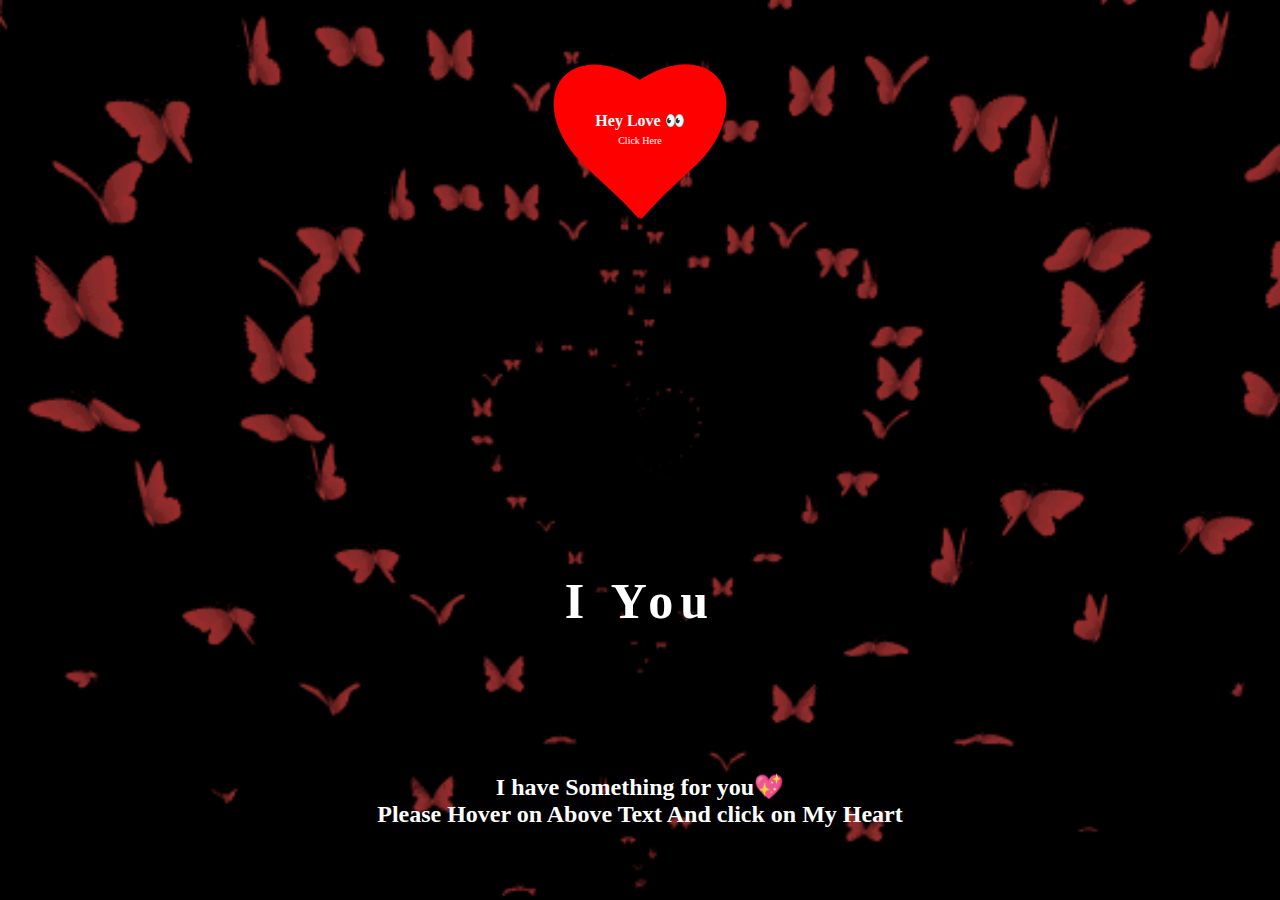
==== index.html @ 97632b82 "added" ====
<!DOCTYPE html>
<html lang="en">
  <head>
    <meta charset="UTF-8" />
    <meta name="viewport" content="width=device-width, initial-scale=1.0" />
    <title>Hidden Secrets</title>
    <link rel="stylesheet" href="style.css" />
  </head>
  <body>
    <section id="home" class="home">
      <div class="home_section"></div>
      <div id="container">
        <div class="left"></div>
        <div class="right"></div>
        <a href="message.html"
          ><p>
            Hey Love 👀 <br />

            <span>Click Here</span>
          </p></a
        >
      </div>
      <h1><span>I&nbsp;</span><span>You</span></h1>
      <h2>
        I have Something for you💖 <br />
        Please Hover on Above Text And click on My Heart
      </h2>
    </section>
  </body>
</html>
---- style.css ----
* {
  margin: 0;
  padding: 0;
  box-sizing: border-box;
}

#home {
  width: 100%;
  height: 100vh;
  background-image: url(/gif/butterfly.gif);
  background-repeat: no-repeat;
  background-size: cover;
  background-position: center;
  background-color: rgba(15, 13, 14, 0.459);
  background-blend-mode: overlay;
  display: flex;
  justify-content: center;
  align-items: center;
  background-attachment: fixed;

  animation-name: bg-change;
  animation-duration: 15s;
  animation-timing-function: linear;
  animation-direction: alternate;
  animation-iteration-count: infinite;

  overflow: hidden;
}

@keyframes bg-change {
  from {
    background-image: url(/gif/butterfly.gif);
  }

  to {
    background-image: url(gif/butterfly.gif);
  }
}

.home_section {
  width: 80%;
  min-height: 400px;
  display: flex;
  justify-content: center;
  align-items: center;
  padding: 10px;
}

/**************/

#container {
  width: 30vw;
  aspect-ratio: 1;
  display: flex;
  align-items: center;
  justify-content: center;
  animation: Beat 2s ease infinite alternate;

  position: absolute;
  left: 35%;
  top: -7%;
}
#container a {
  position: absolute;
  text-decoration: none;
  color: white;
  text-align: center;
  font-weight: 700;
  font-family: cursive;
}
#container span {
  color: rgb(255, 255, 255);
  font-weight: 300;
  font-size: 10px;
  padding-top: 100px;
}
.left {
  background-color: red;
  height: 12vw;
  aspect-ratio: 1/1.5;
  border-radius: 50% 50% 0% 0%;
  rotate: -47deg;
  translate: 30%;
}
.right {
  background-color: red;
  height: 12vw;
  aspect-ratio: 1/1.5;
  border-radius: 50% 50% 0% 0%;
  rotate: 47deg;
  translate: -30%;
}
@keyframes Beat {
  0% {
    transform: scale(120%);
    filter: drop-shadow(10px 10px 6px #f00606);
  }
  40% {
    transform: scale(100%);
    filter: drop-shadow(10px 10px 60px #f00606);
  }
  100% {
    transform: scale(120%);
    filter: drop-shadow(10px 10px 90px #f00606);
  }
}

h2 {
  position: absolute;
  color: rgb(255, 255, 255);
  font-family: cursive;
  font-weight: 900;
  white-space: nowrap;
  bottom: 8%;
  text-align: center;
  animation: flicker 0.5s ease-in-out infinite alternate;
}
@keyframes flicker {
  0% {
    opacity: 0.8;
    text-shadow: 2px 2px 10px rgb(0, 0, 0);
  }
  100% {
    opacity: 1;
    text-shadow: 2px 2px 20px rgb(255, 0, 0);
  }
}

h1 {
  color: #ffffff;
  font-size: 50px;
  font-weight: bold;
  font-family: cursive;
  letter-spacing: 7px;
  cursor: pointer;
  position: absolute;
  bottom: 30%;
}
h1 span {
  transition: 0.2s linear;
}
h1:hover span:nth-child(1) {
  margin-right: 5px;
}
h1:hover span:nth-child(1):after {
  content: "💖";
}
h1:hover span:nth-child(2) {
  margin-left: 30px;
}
h1:hover span {
  color: #fff;
  text-shadow: 0 0 10px #da2626, 0 0 20px #e74343, 0 0 40px #fff;
}
@media only screen and (min-device-width: 320px) and (max-device-width: 480px) {
  h2,
  p {
    font-size: 10px;
  }
  .left {
    height: 22vw;
  }
  .right {
    height: 22vw;
  }
}
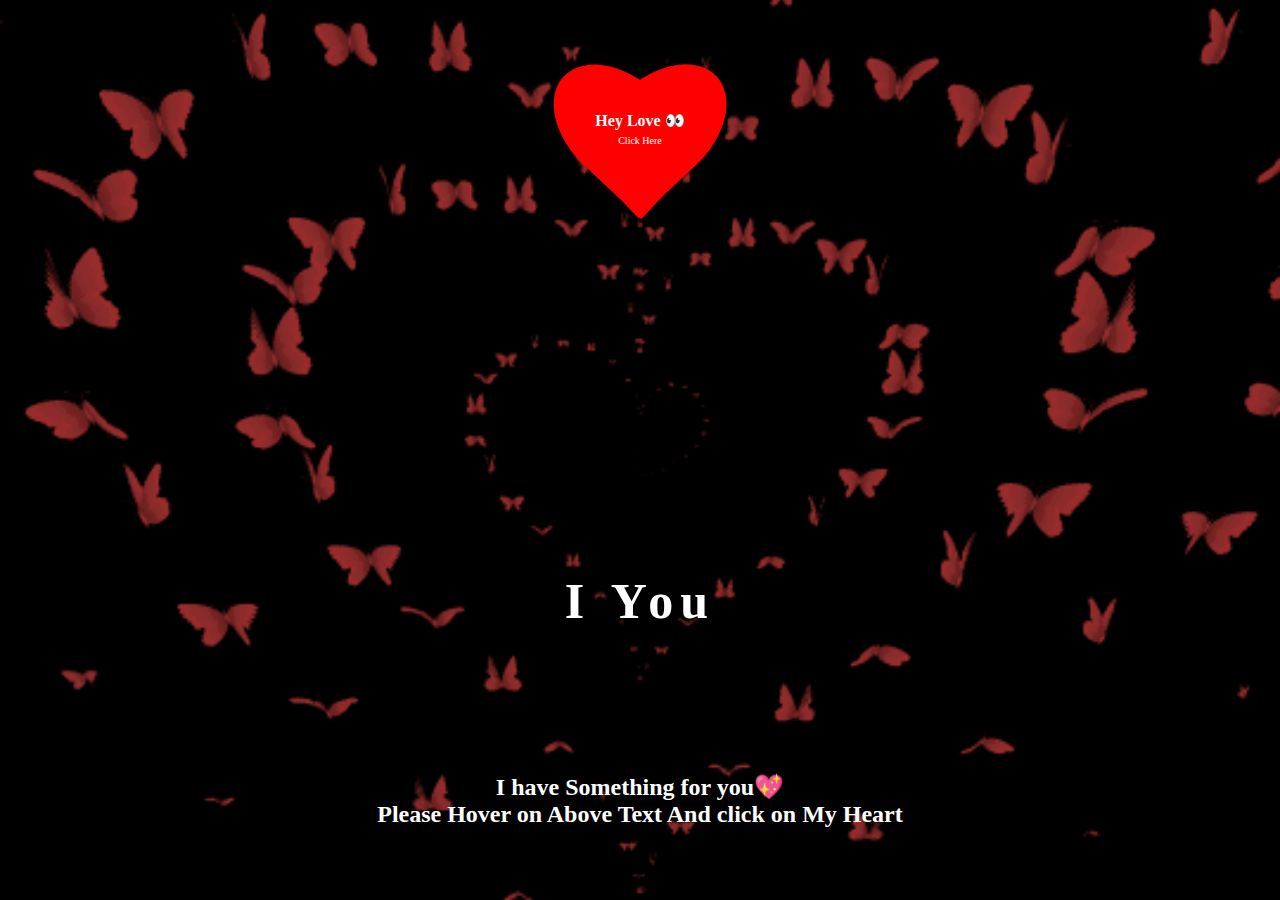
==== commit 5c046aca: "added" ====
--- a/index.html
+++ b/index.html
@@ -12,7 +12,7 @@
       <div id="container">
         <div class="left"></div>
         <div class="right"></div>
-        <a href="message.html"
+        <a href=".html"
           ><p>
             Hey Love 👀 <br />
 
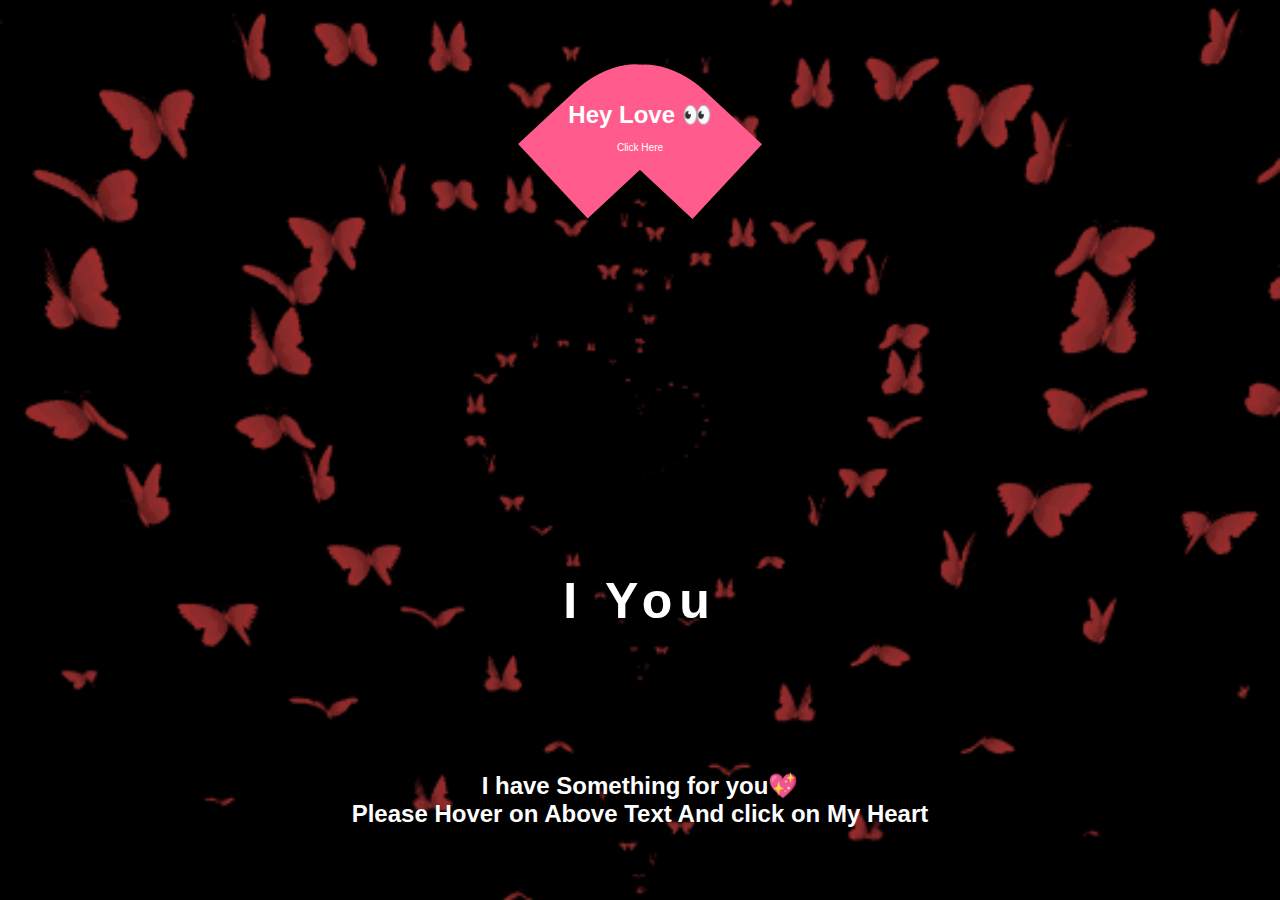
==== commit d0b78ce3: "added" ====
--- a/index.html
+++ b/index.html
@@ -12,7 +12,7 @@
       <div id="container">
         <div class="left"></div>
         <div class="right"></div>
-        <a href=".html"
+        <a href="message.html"
           ><p>
             Hey Love 👀 <br />
 
--- a/style.css
+++ b/style.css
@@ -2,6 +2,13 @@
   margin: 0;
   padding: 0;
   box-sizing: border-box;
+}
+
+:root {
+  --primary-bg-color: rgba(15, 13, 14, 0.459);
+  --highlight-color: #ff5c8d;
+  --text-color: #fff;
+  --font-family: 'Cursive', sans-serif;
 }
 
 #home {
@@ -11,29 +18,22 @@
   background-repeat: no-repeat;
   background-size: cover;
   background-position: center;
-  background-color: rgba(15, 13, 14, 0.459);
+  background-color: var(--primary-bg-color);
   background-blend-mode: overlay;
   display: flex;
   justify-content: center;
   align-items: center;
   background-attachment: fixed;
-
-  animation-name: bg-change;
-  animation-duration: 15s;
-  animation-timing-function: linear;
-  animation-direction: alternate;
-  animation-iteration-count: infinite;
-
+  animation: bg-change 15s linear infinite alternate;
   overflow: hidden;
 }
 
 @keyframes bg-change {
-  from {
+  0% {
     background-image: url(/gif/butterfly.gif);
   }
-
-  to {
-    background-image: url(gif/butterfly.gif);
+  100% {
+    background-image: url(gif/heart.gif);
   }
 }
 
@@ -46,50 +46,60 @@
   padding: 10px;
 }
 
-/**************/
-
 #container {
   width: 30vw;
   aspect-ratio: 1;
   display: flex;
   align-items: center;
   justify-content: center;
-  animation: Beat 2s ease infinite alternate;
-
   position: absolute;
   left: 35%;
   top: -7%;
-}
+  animation: Beat 2s ease infinite alternate;
+}
+
 #container a {
   position: absolute;
   text-decoration: none;
-  color: white;
+  color: var(--text-color);
   text-align: center;
   font-weight: 700;
-  font-family: cursive;
-}
+  font-family: var(--font-family);
+  font-size: 1.5rem;
+  transition: transform 0.3s ease;
+}
+
+#container a:hover {
+  transform: scale(1.1);
+}
+
 #container span {
-  color: rgb(255, 255, 255);
+  color: var(--text-color);
   font-weight: 300;
   font-size: 10px;
   padding-top: 100px;
 }
-.left {
-  background-color: red;
+
+.left,
+.right {
+  background-color: var(--highlight-color);
   height: 12vw;
   aspect-ratio: 1/1.5;
   border-radius: 50% 50% 0% 0%;
+  position: absolute;
+  animation: bounce 2s ease infinite alternate;
+}
+
+.left {
   rotate: -47deg;
   translate: 30%;
 }
+
 .right {
-  background-color: red;
-  height: 12vw;
-  aspect-ratio: 1/1.5;
-  border-radius: 50% 50% 0% 0%;
   rotate: 47deg;
   translate: -30%;
 }
+
 @keyframes Beat {
   0% {
     transform: scale(120%);
@@ -105,16 +115,29 @@
   }
 }
 
+@keyframes bounce {
+  0% {
+    transform: translateY(0);
+  }
+  50% {
+    transform: translateY(-20px);
+  }
+  100% {
+    transform: translateY(0);
+  }
+}
+
 h2 {
   position: absolute;
-  color: rgb(255, 255, 255);
-  font-family: cursive;
+  color: var(--text-color);
+  font-family: var(--font-family);
   font-weight: 900;
   white-space: nowrap;
   bottom: 8%;
   text-align: center;
   animation: flicker 0.5s ease-in-out infinite alternate;
 }
+
 @keyframes flicker {
   0% {
     opacity: 0.8;
@@ -127,40 +150,51 @@
 }
 
 h1 {
-  color: #ffffff;
+  color: var(--text-color);
   font-size: 50px;
   font-weight: bold;
-  font-family: cursive;
+  font-family: var(--font-family);
   letter-spacing: 7px;
   cursor: pointer;
   position: absolute;
   bottom: 30%;
-}
+  text-align: center;
+}
+
 h1 span {
   transition: 0.2s linear;
 }
+
 h1:hover span:nth-child(1) {
   margin-right: 5px;
 }
+
 h1:hover span:nth-child(1):after {
   content: "💖";
 }
+
 h1:hover span:nth-child(2) {
   margin-left: 30px;
 }
+
 h1:hover span {
-  color: #fff;
+  color: var(--text-color);
   text-shadow: 0 0 10px #da2626, 0 0 20px #e74343, 0 0 40px #fff;
 }
-@media only screen and (min-device-width: 320px) and (max-device-width: 480px) {
+
+@media only screen and (max-device-width: 480px) {
   h2,
   p {
-    font-size: 10px;
-  }
-  .left {
-    height: 22vw;
-  }
+    font-size: 12px;
+  }
+  
+  .left,
   .right {
-    height: 22vw;
-  }
-}
+    height: 20vw;
+  }
+
+  h1 {
+    font-size: 30px;
+    bottom: 25%;
+  }
+}
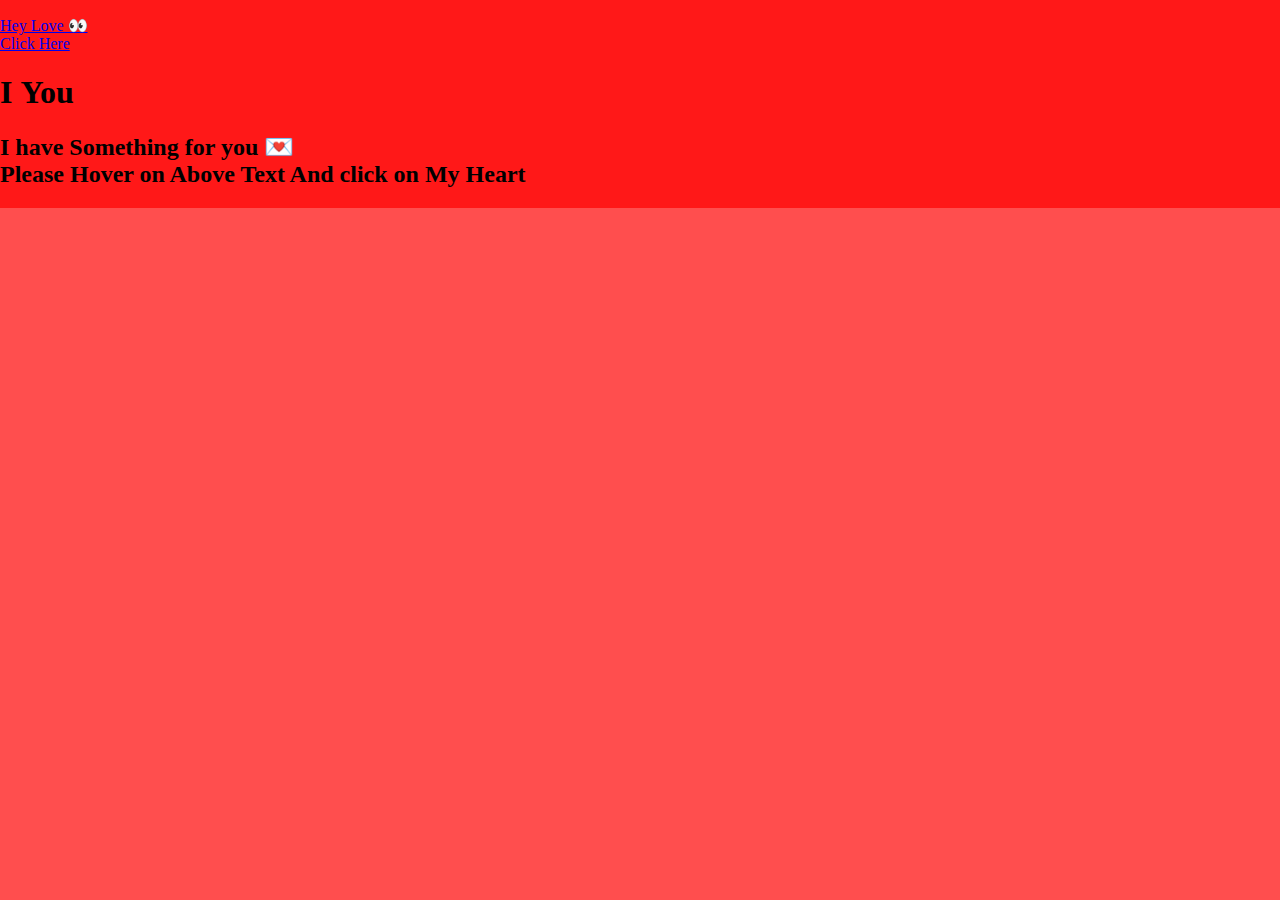
==== commit 3cf7f65b: "added" ====
--- a/index.html
+++ b/index.html
@@ -22,7 +22,7 @@
       </div>
       <h1><span>I&nbsp;</span><span>You</span></h1>
       <h2>
-        I have Something for you💖 <br />
+        I have Something for you 💌 <br />
         Please Hover on Above Text And click on My Heart
       </h2>
     </section>
--- a/style.css
+++ b/style.css
@@ -1,200 +1,100 @@
-* {
+html,
+body {
+  overflow: hidden;
+  padding: 0;
   margin: 0;
-  padding: 0;
-  box-sizing: border-box;
+  background-color: rgba(255, 0, 0, 0.693);
 }
 
-:root {
-  --primary-bg-color: rgba(15, 13, 14, 0.459);
-  --highlight-color: #ff5c8d;
-  --text-color: #fff;
-  --font-family: 'Cursive', sans-serif;
+canvas {
+  position: fixed;
+  top: 0;
+  left: 0;
+  width: 100%;
+  height: 100%;
 }
 
-#home {
+.content {
+  position: fixed;
+  top: 0;
+  left: 0;
   width: 100%;
   height: 100vh;
-  background-image: url(/gif/butterfly.gif);
-  background-repeat: no-repeat;
-  background-size: cover;
-  background-position: center;
-  background-color: var(--primary-bg-color);
-  background-blend-mode: overlay;
-  display: flex;
-  justify-content: center;
-  align-items: center;
-  background-attachment: fixed;
-  animation: bg-change 15s linear infinite alternate;
-  overflow: hidden;
 }
 
-@keyframes bg-change {
-  0% {
-    background-image: url(/gif/butterfly.gif);
+.overlay {
+  position: fixed;
+  top: 50%;
+  left: 50%;
+  transform: translate(-50%, -50%);
+  font-family: sans-serif;
+  font-size: 10vh;
+  font-weight: bold;
+  pointer-events: none;
+  text-transform: uppercase;
+  text-align: center;
+}
+
+.text {
+  font-size: 200%;
+  margin-bottom: 10%;
+  width: 70%;  
+  height: auto;
+  justify-content: center;
+  color: white;
+  margin-left: auto;
+  margin-right: auto;
+  font-family: cursive;
+  font-weight: 900;
+  text-align: justify;
+}
+
+h3 {
+  position: absolute;
+  z-index: 8;
+  left: 40%;
+  bottom: 5%;
+}
+
+@media (max-aspect-ratio: 3/5) {
+  .overlay {
+    font-size: 5vh;
   }
-  100% {
-    background-image: url(gif/heart.gif);
+
+  p {
+    left: 30%;
   }
 }
 
-.home_section {
-  width: 80%;
-  min-height: 400px;
-  display: flex;
-  justify-content: center;
-  align-items: center;
-  padding: 10px;
-}
+@media (max-aspect-ratio: 1/1) {
+  .overlay {
+    width: 80%;  
+    max-width: 80%;
+  }
 
-#container {
-  width: 30vw;
-  aspect-ratio: 1;
-  display: flex;
-  align-items: center;
-  justify-content: center;
-  position: absolute;
-  left: 35%;
-  top: -7%;
-  animation: Beat 2s ease infinite alternate;
-}
-
-#container a {
-  position: absolute;
-  text-decoration: none;
-  color: var(--text-color);
-  text-align: center;
-  font-weight: 700;
-  font-family: var(--font-family);
-  font-size: 1.5rem;
-  transition: transform 0.3s ease;
-}
-
-#container a:hover {
-  transform: scale(1.1);
-}
-
-#container span {
-  color: var(--text-color);
-  font-weight: 300;
-  font-size: 10px;
-  padding-top: 100px;
-}
-
-.left,
-.right {
-  background-color: var(--highlight-color);
-  height: 12vw;
-  aspect-ratio: 1/1.5;
-  border-radius: 50% 50% 0% 0%;
-  position: absolute;
-  animation: bounce 2s ease infinite alternate;
-}
-
-.left {
-  rotate: -47deg;
-  translate: 30%;
-}
-
-.right {
-  rotate: 47deg;
-  translate: -30%;
-}
-
-@keyframes Beat {
-  0% {
-    transform: scale(120%);
-    filter: drop-shadow(10px 10px 6px #f00606);
-  }
-  40% {
-    transform: scale(100%);
-    filter: drop-shadow(10px 10px 60px #f00606);
-  }
-  100% {
-    transform: scale(120%);
-    filter: drop-shadow(10px 10px 90px #f00606);
+  .text {
+    font-size: 150%;
   }
 }
 
-@keyframes bounce {
-  0% {
-    transform: translateY(0);
+@media (max-width: 768px) {
+  .overlay {
+    font-size: 8vh;
   }
-  50% {
-    transform: translateY(-20px);
-  }
-  100% {
-    transform: translateY(0);
+
+  .text {
+    font-size: 120%;
+    width: 80%;  
   }
 }
 
-h2 {
-  position: absolute;
-  color: var(--text-color);
-  font-family: var(--font-family);
-  font-weight: 900;
-  white-space: nowrap;
-  bottom: 8%;
-  text-align: center;
-  animation: flicker 0.5s ease-in-out infinite alternate;
-}
+@media (max-width: 480px) {
+  .overlay {
+    font-size: 6vh;
+  }
 
-@keyframes flicker {
-  0% {
-    opacity: 0.8;
-    text-shadow: 2px 2px 10px rgb(0, 0, 0);
-  }
-  100% {
-    opacity: 1;
-    text-shadow: 2px 2px 20px rgb(255, 0, 0);
+  .text {
+    font-size: 100%;
+    width: 80%;  
   }
 }
-
-h1 {
-  color: var(--text-color);
-  font-size: 50px;
-  font-weight: bold;
-  font-family: var(--font-family);
-  letter-spacing: 7px;
-  cursor: pointer;
-  position: absolute;
-  bottom: 30%;
-  text-align: center;
-}
-
-h1 span {
-  transition: 0.2s linear;
-}
-
-h1:hover span:nth-child(1) {
-  margin-right: 5px;
-}
-
-h1:hover span:nth-child(1):after {
-  content: "💖";
-}
-
-h1:hover span:nth-child(2) {
-  margin-left: 30px;
-}
-
-h1:hover span {
-  color: var(--text-color);
-  text-shadow: 0 0 10px #da2626, 0 0 20px #e74343, 0 0 40px #fff;
-}
-
-@media only screen and (max-device-width: 480px) {
-  h2,
-  p {
-    font-size: 12px;
-  }
-  
-  .left,
-  .right {
-    height: 20vw;
-  }
-
-  h1 {
-    font-size: 30px;
-    bottom: 25%;
-  }
-}
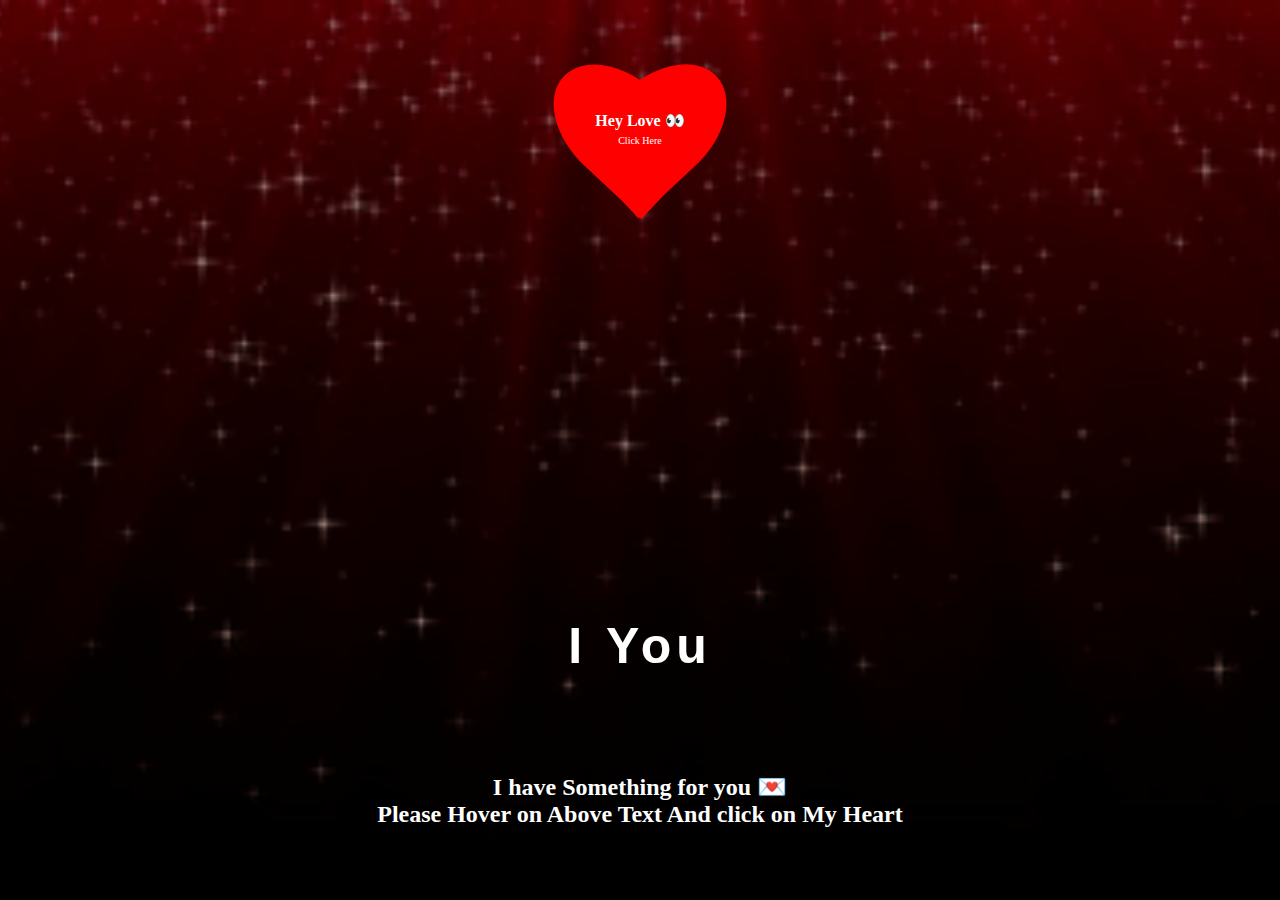
==== commit c709ce02: "added" ====
--- a/index.html
+++ b/index.html
@@ -4,7 +4,7 @@
     <meta charset="UTF-8" />
     <meta name="viewport" content="width=device-width, initial-scale=1.0" />
     <title>Hidden Secrets</title>
-    <link rel="stylesheet" href="style.css" />
+    <link rel="stylesheet" href="styles.css" />
   </head>
   <body>
     <section id="home" class="home">
--- a/styles.css
+++ b/styles.css
@@ -0,0 +1,188 @@
+* {
+  margin: 0;
+  padding: 0;
+  box-sizing: border-box;
+}
+
+#home {
+  width: 100%;
+  height: 100vh;
+  background-image: url(/gif/star.gif);
+  background-repeat: no-repeat;
+  background-size: cover;
+  background-position: center;
+  background-color: rgba(15, 13, 14, 0.459);
+  background-blend-mode: overlay;
+  display: flex;
+  justify-content: center;
+  align-items: center;
+  background-attachment: fixed;
+  animation-name: bg-change;
+  animation-duration: 30s; 
+  animation-timing-function: ease-in-out;
+  animation-direction: alternate;
+  animation-iteration-count: infinite;
+  overflow: hidden; 
+}
+
+@keyframes bg-change {
+  0% {
+    background-image: url(/gif/butterfly.gif);
+  }
+  33% {
+    background-image: url(/gif/star.gif);
+  }
+  66% {
+    background-image: url(/gif/heart.gif); 
+  }
+  100% {
+    background-image: url(/gif/star.gif);
+  }
+}
+
+.home_section {
+  width: 80%;
+  min-height: 400px;
+  display: flex;
+  justify-content: center;
+  align-items: center;
+  padding: 10px;
+}
+
+/**************/
+
+#container {
+  width: 30vw;
+  aspect-ratio: 1;
+  display: flex;
+  align-items: center;
+  justify-content: center;
+  animation: Beat 2s ease infinite alternate;
+
+  position: absolute;
+  left: 35%;
+  top: -7%;
+}
+#container a {
+  position: absolute;
+  text-decoration: none;
+  color: white;
+  text-align: center;
+  font-weight: 700;
+  font-family: cursive;
+}
+#container span {
+  color: rgb(255, 255, 255);
+  font-weight: 300;
+  font-size: 10px;
+  padding-top: 100px;
+}
+.left {
+  background-color: red;
+  height: 12vw;
+  aspect-ratio: 1/1.5;
+  border-radius: 50% 50% 0% 0%;
+  rotate: -47deg;
+  translate: 30%;
+}
+.right {
+  background-color: red;
+  height: 12vw;
+  aspect-ratio: 1/1.5;
+  border-radius: 50% 50% 0% 0%;
+  rotate: 47deg;
+  translate: -30%;
+}
+@keyframes Beat {
+  0% {
+    transform: scale(120%);
+    filter: drop-shadow(10px 10px 6px #f00606);
+  }
+  40% {
+    transform: scale(100%);
+    filter: drop-shadow(10px 10px 60px #f00606);
+  }
+  100% {
+    transform: scale(120%);
+    filter: drop-shadow(10px 10px 90px #f00606);
+  }
+}
+
+h2 {
+  position: absolute;
+  color: rgb(255, 255, 255);
+  font-family: cursive;
+  font-weight: 900;
+  white-space: nowrap;
+  bottom: 8%;
+  text-align: center;
+  animation: flicker 0.5s ease-in-out infinite alternate;
+}
+@keyframes flicker {
+  0% {
+    opacity: 0.8;
+    text-shadow: 2px 2px 10px rgb(0, 0, 0);
+  }
+  100% {
+    opacity: 1;
+    text-shadow: 2px 2px 20px rgb(255, 0, 0);
+  }
+}
+
+h1 {
+  color: #ffffff;
+  font-size: 50px;
+  font-weight: bold;
+  font-family: 'Cursive', sans-serif;
+  letter-spacing: 5px;
+  cursor: pointer;
+  position: absolute;
+  bottom: 25%;
+  text-align: center;
+  transition: transform 0.3s ease-in-out, text-shadow 0.3s ease;
+}
+
+h1 span {
+  transition: transform 0.3s ease, color 0.3s ease, text-shadow 0.3s ease;
+}
+
+h1:hover {
+  transform: scale(1.1);
+}
+
+h1:hover span:nth-child(1) {
+  margin-right: 8px;
+}
+
+h1:hover span:nth-child(1)::after {
+  content: "💖";
+}
+
+h1:hover span:nth-child(2) {
+  margin-left: 12px;
+}
+
+h1:hover span {
+  color: #ffffff;
+  text-shadow: 0 0 10px #c32828, 0 0 15px #d01010;
+}
+@media only screen and (min-device-width: 320px) and (max-device-width: 480px) {
+  h2, p {
+    font-size: 14px;
+  }
+  h1 {
+    font-size: 30px;
+  }
+  .left, .right {
+    height: 30vw;
+  }
+  #container {
+    width: 80vw;
+    left: 10%;
+    top: -15%; 
+  }
+  .home_section {
+    padding: 10px; 
+  }
+}
+
